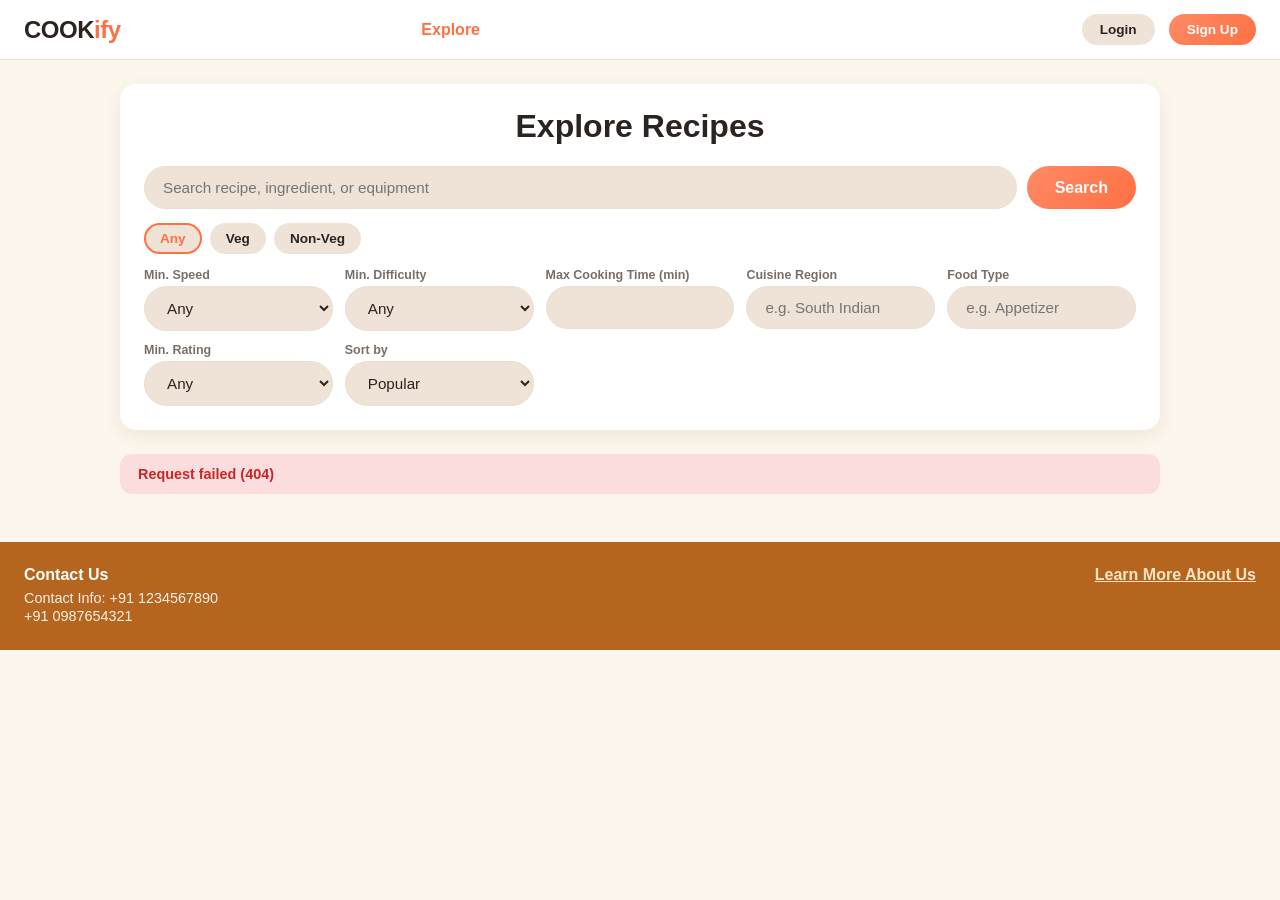
==== src/main/resources/static/browse.html @ 973dd547 "Add Phase 7: frontend and multilingual support Static HTML/CSS/JS frontend (no build step, no Node/n" ====
<!DOCTYPE html>
<html lang="en">
<head>
  <meta charset="UTF-8" />
  <meta name="viewport" content="width=device-width, initial-scale=1.0" />
  <title>Explore Recipes - COOKify</title>
  <link rel="stylesheet" href="css/styles.css" />
</head>
<body>
  <nav class="navbar">
    <a href="index.html" class="logo"><span class="cook">COOK</span><span class="ify">ify</span></a>
    <ul class="nav-links">
      <li><a href="browse.html">Explore</a></li>
    </ul>
    <div id="google_translate_element"></div>
    <div class="nav-right" id="nav-right"></div>
  </nav>

  <div class="container">
    <div class="explore-panel">
      <h1>Explore Recipes</h1>

      <form id="search-form">
        <div class="search-row">
          <input class="input-pill" type="text" id="query" placeholder="Search recipe, ingredient, or equipment" />
          <button type="submit" class="btn btn-primary">Search</button>
        </div>

        <div class="filters-toggle">
          <span class="chip" data-diet="">Any</span>
          <span class="chip" data-diet="VEG">Veg</span>
          <span class="chip" data-diet="NON_VEG">Non-Veg</span>
          <span class="chip hidden" id="recommended-chip" data-recommended="1">Recommended for you</span>
        </div>

        <div class="filters-grid">
          <div>
            <label>Min. Speed</label>
            <select class="input-pill" id="min-speed">
              <option value="">Any</option>
              <option value="1">1+</option>
              <option value="2">2+</option>
              <option value="3">3+</option>
              <option value="4">4+</option>
              <option value="5">5</option>
            </select>
          </div>
          <div>
            <label>Min. Difficulty</label>
            <select class="input-pill" id="min-difficulty">
              <option value="">Any</option>
              <option value="1">1+</option>
              <option value="2">2+</option>
              <option value="3">3+</option>
              <option value="4">4+</option>
              <option value="5">5</option>
            </select>
          </div>
          <div>
            <label>Max Cooking Time (min)</label>
            <input class="input-pill" type="number" id="max-cooking-time" min="0" />
          </div>
          <div>
            <label>Cuisine Region</label>
            <input class="input-pill" type="text" id="cuisine-region" placeholder="e.g. South Indian" />
          </div>
          <div>
            <label>Food Type</label>
            <input class="input-pill" type="text" id="food-type" placeholder="e.g. Appetizer" />
          </div>
          <div>
            <label>Min. Rating</label>
            <select class="input-pill" id="min-rating">
              <option value="">Any</option>
              <option value="1">1+</option>
              <option value="2">2+</option>
              <option value="3">3+</option>
              <option value="4">4+</option>
              <option value="5">5</option>
            </select>
          </div>
          <div>
            <label>Sort by</label>
            <select class="input-pill" id="sort">
              <option value="popular">Popular</option>
              <option value="newest">Newest</option>
              <option value="topRated">Top Rated</option>
            </select>
          </div>
        </div>
      </form>
    </div>

    <div id="results"></div>
  </div>

  <footer class="site-footer">
    <div>
      <h4>Contact Us</h4>
      <p>Contact Info: +91 1234567890</p>
      <p>+91 0987654321</p>
    </div>
    <div class="footer-links text-center"><a href="#">Learn More About Us</a></div>
  </footer>

  <script src="js/api.js"></script>
  <script src="js/nav.js"></script>
  <script src="js/browse.js"></script>
  <script type="text/javascript">
    function googleTranslateElementInit() {
      new google.translate.TranslateElement({ pageLanguage: "en", includedLanguages: "hi,zh-CN,ru,es,fr", layout: google.translate.TranslateElement.InlineLayout.SIMPLE }, "google_translate_element");
    }
  </script>
  <script type="text/javascript" src="//translate.google.com/translate_a/element.js?cb=googleTranslateElementInit"></script>
</body>
</html>
---- src/main/resources/static/css/styles.css ----
/* COOKify design system -- palette matches the delivered screenshot
   (cream ground, coral/orange gradient actions, terracotta footer,
   pale pink/green diet tints) layered onto the PDF prototypes' field
   layout. */

:root {
  --bg: #fdf6ec;
  --surface: #ffffff;
  --text: #2b2320;
  --text-muted: #7a6f68;
  --primary-start: #ff8a65;
  --primary-end: #ff7043;
  --primary-gradient: linear-gradient(135deg, var(--primary-start), var(--primary-end));
  --footer-bg: #b5651d;
  --veg-bg: #dff2dc;
  --veg-text: #2e7d32;
  --nonveg-bg: #fcdddd;
  --nonveg-text: #c62828;
  --input-bg: #eee3d6;
  --border: #ecdfd0;
  --radius: 16px;
  --radius-pill: 999px;
  --shadow: 0 6px 18px rgba(60, 40, 20, 0.08);
  --star: #f5a623;
}

* {
  box-sizing: border-box;
}

body {
  margin: 0;
  background: var(--bg);
  color: var(--text);
  font-family: -apple-system, BlinkMacSystemFont, "Segoe UI", Roboto, Helvetica, Arial, sans-serif;
}

a {
  color: inherit;
}

.container {
  max-width: 1080px;
  margin: 0 auto;
  padding: 0 20px;
}

/* ---------- Navbar ---------- */

.navbar {
  display: flex;
  align-items: center;
  justify-content: space-between;
  padding: 14px 24px;
  background: var(--surface);
  border-bottom: 1px solid var(--border);
  flex-wrap: wrap;
  gap: 12px;
}

.logo {
  font-size: 1.5rem;
  font-weight: 800;
  text-decoration: none;
  letter-spacing: -0.5px;
}

.logo .cook {
  color: var(--text);
}

.logo .ify {
  color: var(--primary-end);
}

.nav-links {
  display: flex;
  gap: 20px;
  list-style: none;
  margin: 0;
  padding: 0;
}

.nav-links a {
  text-decoration: none;
  color: var(--primary-end);
  font-weight: 600;
}

.nav-right {
  display: flex;
  align-items: center;
  gap: 14px;
}

.nav-user {
  font-weight: 600;
}

.nav-user a {
  text-decoration: none;
}

.logout-link {
  color: #c0392b;
  font-weight: 600;
  cursor: pointer;
  text-decoration: none;
  background: none;
  border: none;
  font-size: inherit;
  font-family: inherit;
}

/* ---------- Footer ---------- */

.site-footer {
  background: var(--footer-bg);
  color: #fff;
  padding: 24px;
  margin-top: 48px;
  display: flex;
  justify-content: space-between;
  flex-wrap: wrap;
  gap: 12px;
}

.site-footer h4 {
  margin: 0 0 6px;
}

.site-footer p {
  margin: 2px 0;
  font-size: 0.9rem;
  opacity: 0.9;
}

.site-footer .footer-links a {
  color: #ffe4c4;
  text-decoration: underline;
  font-weight: 600;
}

/* ---------- Buttons ---------- */

.btn {
  display: inline-flex;
  align-items: center;
  justify-content: center;
  gap: 8px;
  border: none;
  border-radius: var(--radius-pill);
  padding: 12px 28px;
  font-weight: 700;
  font-size: 1rem;
  cursor: pointer;
  text-decoration: none;
  transition: transform 0.08s ease, opacity 0.15s ease;
}

.btn:active {
  transform: scale(0.97);
}

.btn-primary {
  background: var(--primary-gradient);
  color: #fff;
}

.btn-primary:hover {
  opacity: 0.92;
}

.btn-secondary {
  background: var(--input-bg);
  color: var(--text);
}

.btn-block {
  width: 100%;
}

.btn-sm {
  padding: 8px 18px;
  font-size: 0.85rem;
}

.btn-danger {
  background: #e74c3c;
  color: #fff;
}

.btn:disabled {
  opacity: 0.6;
  cursor: not-allowed;
}

/* ---------- Forms ---------- */

.form-page {
  display: flex;
  justify-content: center;
  padding: 48px 20px;
}

.form-card {
  background: var(--surface);
  border-radius: var(--radius);
  box-shadow: var(--shadow);
  padding: 40px;
  width: 100%;
  max-width: 440px;
}

.form-card h1 {
  text-align: center;
  margin-top: 0;
}

.form-card .subtitle {
  text-align: center;
  color: var(--text-muted);
  margin-top: -8px;
  margin-bottom: 24px;
}

.form-group {
  margin-bottom: 16px;
}

.form-group label {
  display: block;
  font-weight: 600;
  font-size: 0.85rem;
  margin-bottom: 6px;
  color: var(--text-muted);
}

.input-pill,
textarea.input-pill,
select.input-pill {
  width: 100%;
  padding: 12px 18px;
  border-radius: var(--radius-pill);
  border: 1px solid var(--border);
  background: var(--input-bg);
  font-size: 0.95rem;
  color: var(--text);
  font-family: inherit;
}

textarea.input-pill {
  border-radius: 18px;
  resize: vertical;
  min-height: 90px;
}

.input-pill:focus,
textarea.input-pill:focus,
select.input-pill:focus {
  outline: 2px solid var(--primary-end);
}

.form-footer-link {
  text-align: center;
  margin-top: 16px;
  font-size: 0.9rem;
  color: var(--text-muted);
}

.form-footer-link a {
  color: var(--primary-end);
  font-weight: 700;
  text-decoration: none;
}

.checkbox-row {
  display: flex;
  align-items: center;
  gap: 8px;
  font-size: 0.9rem;
  color: var(--text-muted);
  margin-bottom: 16px;
}

/* ---------- Alerts / toasts ---------- */

.alert {
  padding: 12px 18px;
  border-radius: 12px;
  margin-bottom: 16px;
  font-size: 0.9rem;
  font-weight: 600;
}

.alert-error {
  background: var(--nonveg-bg);
  color: var(--nonveg-text);
}

.alert-success {
  background: var(--veg-bg);
  color: var(--veg-text);
}

.hint-box {
  background: #fff8ea;
  border: 1px dashed #e9c98f;
  border-radius: 12px;
  padding: 10px 14px;
  font-size: 0.8rem;
  color: #8a6d3b;
  margin-bottom: 16px;
}

/* ---------- Explore / Browse ---------- */

.explore-panel {
  background: var(--surface);
  border-radius: var(--radius);
  box-shadow: var(--shadow);
  padding: 24px;
  margin: 24px 0;
}

.explore-panel h1 {
  text-align: center;
  margin-top: 0;
}

.search-row {
  display: flex;
  gap: 10px;
}

.filters-toggle {
  display: flex;
  gap: 8px;
  flex-wrap: wrap;
  margin-top: 14px;
}

.filters-grid {
  display: grid;
  grid-template-columns: repeat(auto-fit, minmax(160px, 1fr));
  gap: 12px;
  margin-top: 14px;
}

.filters-grid label {
  font-size: 0.78rem;
  font-weight: 700;
  color: var(--text-muted);
  display: block;
  margin-bottom: 4px;
}

.chip {
  display: inline-flex;
  align-items: center;
  gap: 6px;
  padding: 6px 14px;
  border-radius: var(--radius-pill);
  background: var(--input-bg);
  font-size: 0.85rem;
  font-weight: 700;
  cursor: pointer;
  border: 2px solid transparent;
}

.chip.active {
  border-color: var(--primary-end);
  color: var(--primary-end);
}

/* ---------- Recipe cards / grid ---------- */

.recipe-grid {
  display: grid;
  grid-template-columns: repeat(auto-fill, minmax(240px, 1fr));
  gap: 20px;
  margin: 24px 0;
}

.recipe-card {
  border-radius: var(--radius);
  padding: 16px;
  box-shadow: var(--shadow);
  display: flex;
  flex-direction: column;
  gap: 8px;
}

.recipe-card.veg {
  background: var(--veg-bg);
}

.recipe-card.non-veg {
  background: var(--nonveg-bg);
}

.recipe-card-top {
  display: flex;
  justify-content: space-between;
  align-items: flex-start;
}

.recipe-thumb {
  width: 52px;
  height: 52px;
  border-radius: 10px;
  object-fit: cover;
  background: #fff;
  border: 1px solid rgba(0, 0, 0, 0.05);
}

.diet-badge {
  display: inline-flex;
  align-items: center;
  gap: 6px;
  padding: 4px 12px;
  border-radius: var(--radius-pill);
  background: var(--footer-bg);
  color: #fff;
  font-size: 0.72rem;
  font-weight: 700;
}

.diet-dot {
  width: 8px;
  height: 8px;
  border-radius: 50%;
  background: var(--nonveg-text);
}

.recipe-card.veg .diet-dot {
  background: var(--veg-text);
}

.recipe-card h3 {
  margin: 0;
  font-size: 1.05rem;
}

.recipe-card .by-line {
  font-size: 0.8rem;
  color: var(--text-muted);
  margin: -4px 0 0;
}

.recipe-card .ingredients-snippet {
  font-size: 0.82rem;
  color: var(--text-muted);
  display: -webkit-box;
  -webkit-line-clamp: 2;
  -webkit-box-orient: vertical;
  overflow: hidden;
}

.rating-line {
  font-size: 0.82rem;
  font-weight: 700;
  color: var(--text-muted);
}

.empty-state {
  text-align: center;
  color: var(--text-muted);
  padding: 48px 0;
}

/* ---------- Star rating ---------- */

.stars {
  display: inline-flex;
  gap: 2px;
  font-size: 1.2rem;
  color: var(--star);
  letter-spacing: 1px;
}

.stars.interactive span {
  cursor: pointer;
}

/* ---------- Recipe detail ---------- */

.recipe-detail {
  background: var(--surface);
  border-radius: var(--radius);
  box-shadow: var(--shadow);
  padding: 28px;
  margin: 24px 0;
}

.recipe-detail-header {
  display: flex;
  justify-content: space-between;
  align-items: flex-start;
  flex-wrap: wrap;
  gap: 12px;
}

.recipe-media img,
.recipe-media video {
  width: 100%;
  border-radius: var(--radius);
  margin: 16px 0;
  max-height: 420px;
  object-fit: cover;
}

.recipe-meta-row {
  display: flex;
  flex-wrap: wrap;
  gap: 10px;
  margin: 12px 0;
}

.meta-pill {
  background: var(--input-bg);
  padding: 6px 14px;
  border-radius: var(--radius-pill);
  font-size: 0.8rem;
  font-weight: 700;
  color: var(--text-muted);
}

.steps-list {
  padding-left: 22px;
}

.steps-list li {
  margin-bottom: 6px;
}

.comment-item {
  border-top: 1px solid var(--border);
  padding: 12px 0;
}

.comment-item .comment-author {
  font-weight: 700;
  margin-right: 8px;
}

.comment-item .comment-time {
  font-size: 0.75rem;
  color: var(--text-muted);
}

/* ---------- Profile ---------- */

.profile-header {
  display: flex;
  gap: 24px;
  align-items: center;
  background: var(--surface);
  border-radius: var(--radius);
  box-shadow: var(--shadow);
  padding: 28px;
  margin: 24px 0;
  flex-wrap: wrap;
}

.avatar {
  width: 96px;
  height: 96px;
  border-radius: 50%;
  background: var(--input-bg);
  object-fit: cover;
  display: flex;
  align-items: center;
  justify-content: center;
  font-size: 2rem;
  font-weight: 800;
  color: var(--primary-end);
}

.profile-stats {
  display: flex;
  gap: 24px;
  margin-top: 8px;
}

.profile-stats div {
  text-align: center;
}

.profile-stats strong {
  display: block;
  font-size: 1.1rem;
}

.profile-stats span {
  font-size: 0.78rem;
  color: var(--text-muted);
}

.section-title {
  font-size: 1.1rem;
  font-weight: 800;
  margin: 32px 0 8px;
}

/* ---------- Language switcher ---------- */

#google_translate_element {
  font-size: 0.8rem;
}

/* ---------- Utility ---------- */

.text-center {
  text-align: center;
}

.mt-16 {
  margin-top: 16px;
}

.hidden {
  display: none !important;
}

@media (max-width: 640px) {
  .navbar {
    flex-direction: column;
    align-items: flex-start;
  }
  .search-row {
    flex-direction: column;
  }
}
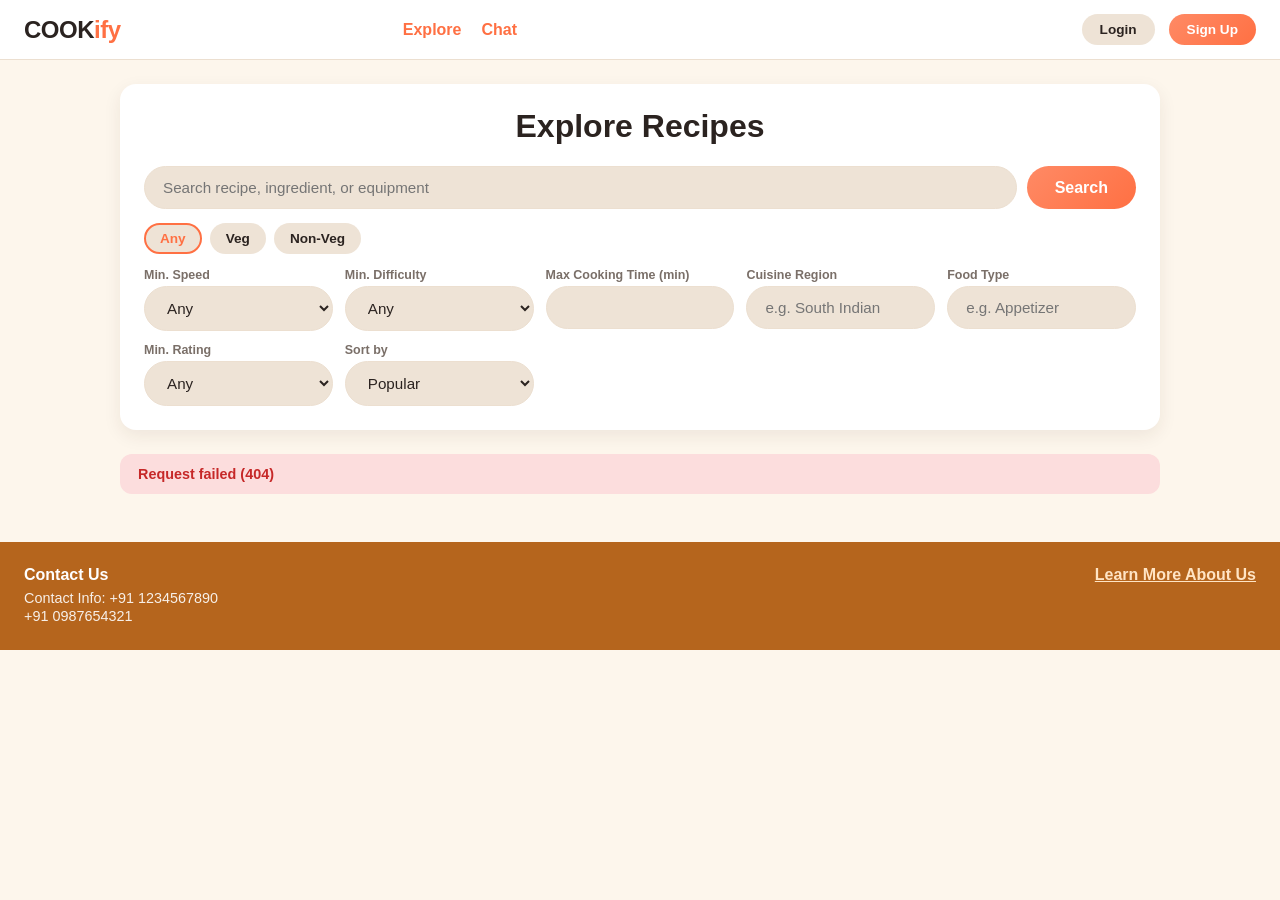
==== commit d5b14f91: "Add Phase 8: built-in chat (thin slice) 1-to-1 text messaging: ChatMessage entity, a conversation-li" ====
--- a/src/main/resources/static/browse.html
+++ b/src/main/resources/static/browse.html
@@ -11,6 +11,7 @@
     <a href="index.html" class="logo"><span class="cook">COOK</span><span class="ify">ify</span></a>
     <ul class="nav-links">
       <li><a href="browse.html">Explore</a></li>
+    <li><a href="chat.html">Chat</a></li>
     </ul>
     <div id="google_translate_element"></div>
     <div class="nav-right" id="nav-right"></div>
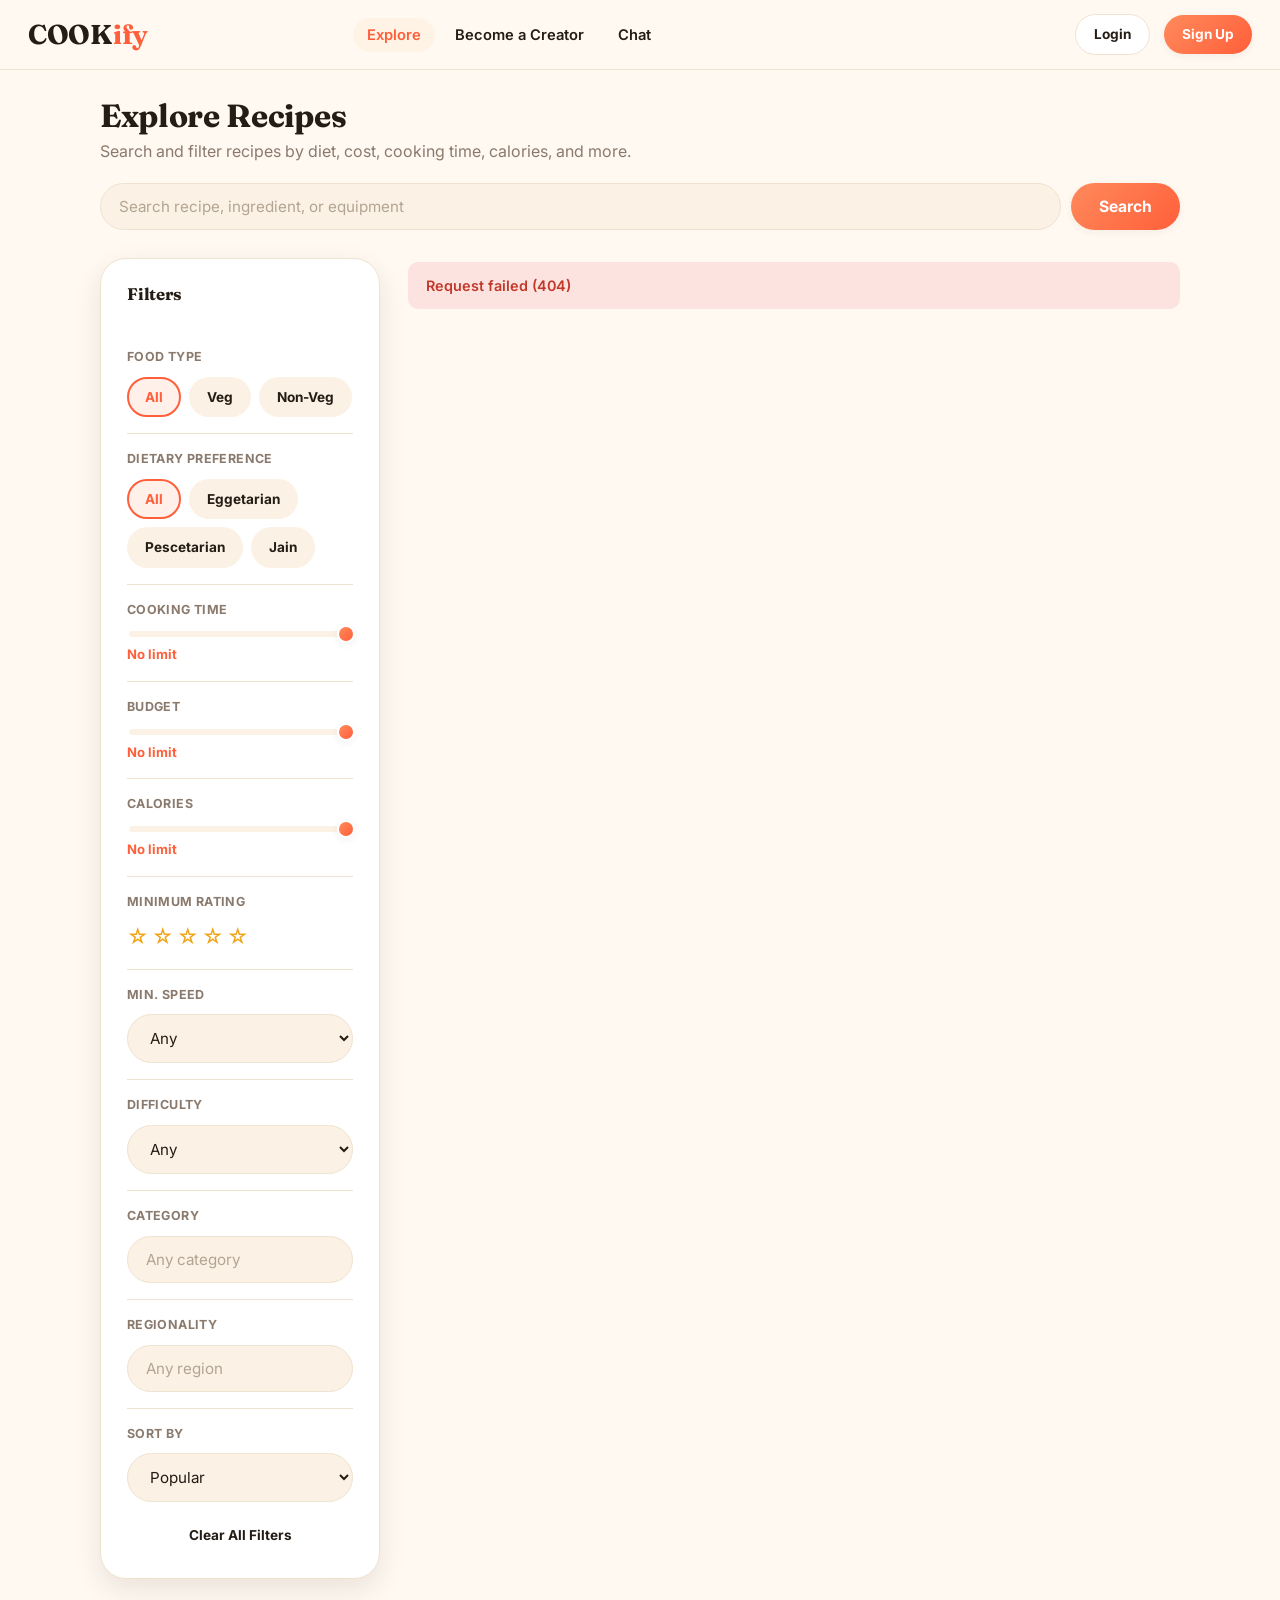
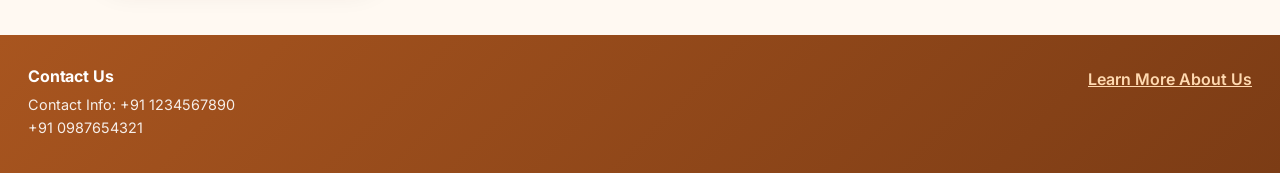
==== commit 127d6859: "Redesign frontend UI/UX -- same backend, same functionality Full visual overhaul of the static front" ====
--- a/src/main/resources/static/browse.html
+++ b/src/main/resources/static/browse.html
@@ -4,6 +4,9 @@
   <meta charset="UTF-8" />
   <meta name="viewport" content="width=device-width, initial-scale=1.0" />
   <title>Explore Recipes - COOKify</title>
+  <link rel="preconnect" href="https://fonts.googleapis.com" />
+  <link rel="preconnect" href="https://fonts.gstatic.com" crossorigin />
+  <link href="https://fonts.googleapis.com/css2?family=Fraunces:opsz,wght@9..144,600;9..144,700&family=Inter:wght@400;500;600;700;800&display=swap" rel="stylesheet" />
   <link rel="stylesheet" href="css/styles.css" />
 </head>
 <body>
@@ -11,32 +14,92 @@
     <a href="index.html" class="logo"><span class="cook">COOK</span><span class="ify">ify</span></a>
     <ul class="nav-links">
       <li><a href="browse.html">Explore</a></li>
-    <li><a href="chat.html">Chat</a></li>
+      <li><a href="recipe-form.html">Become a Creator</a></li>
+      <li><a href="chat.html">Chat</a></li>
     </ul>
     <div id="google_translate_element"></div>
     <div class="nav-right" id="nav-right"></div>
   </nav>
 
   <div class="container">
-    <div class="explore-panel">
-      <h1>Explore Recipes</h1>
+    <h1 style="margin: 28px 0 4px;">Explore Recipes</h1>
+    <p style="color: var(--text-muted); margin: 0 0 20px;">Search and filter recipes by diet, cost, cooking time, calories, and more.</p>
 
-      <form id="search-form">
-        <div class="search-row">
-          <input class="input-pill" type="text" id="query" placeholder="Search recipe, ingredient, or equipment" />
-          <button type="submit" class="btn btn-primary">Search</button>
-        </div>
+    <form id="search-form" class="search-row" style="margin-bottom: 16px;">
+      <input class="input-pill" type="text" id="query" placeholder="Search recipe, ingredient, or equipment" aria-label="Search recipes" />
+      <button type="submit" class="btn btn-primary">Search</button>
+    </form>
 
-        <div class="filters-toggle">
-          <span class="chip" data-diet="">Any</span>
-          <span class="chip" data-diet="VEG">Veg</span>
-          <span class="chip" data-diet="NON_VEG">Non-Veg</span>
-          <span class="chip hidden" id="recommended-chip" data-recommended="1">Recommended for you</span>
-        </div>
+    <button type="button" class="btn btn-secondary btn-sm filter-toggle-btn" id="filter-toggle-btn" aria-expanded="false" aria-controls="filter-sidebar">
+      &#9776; Filters
+    </button>
 
-        <div class="filters-grid">
-          <div>
-            <label>Min. Speed</label>
+    <div class="explore-layout">
+      <aside class="filter-sidebar" id="filter-sidebar">
+        <div class="explore-panel">
+          <h3>Filters</h3>
+          <div id="active-filters" class="active-filters"></div>
+
+          <div class="filter-section">
+            <span class="filter-label">Food Type</span>
+            <div class="chip-row" id="diet-chip-row">
+              <span class="chip active" data-diet="" tabindex="0" role="button">All</span>
+              <span class="chip" data-diet="VEG" tabindex="0" role="button">Veg</span>
+              <span class="chip" data-diet="NON_VEG" tabindex="0" role="button">Non-Veg</span>
+            </div>
+          </div>
+
+          <div class="filter-section">
+            <span class="filter-label">Dietary Preference</span>
+            <div class="chip-row" id="dietary-tag-chip-row">
+              <span class="chip active" data-tag="" tabindex="0" role="button">All</span>
+              <span class="chip" data-tag="EGGETARIAN" tabindex="0" role="button">Eggetarian</span>
+              <span class="chip" data-tag="PESCETARIAN" tabindex="0" role="button">Pescetarian</span>
+              <span class="chip" data-tag="JAIN" tabindex="0" role="button">Jain</span>
+            </div>
+          </div>
+
+          <div class="filter-section hidden" id="recommended-section">
+            <span class="chip" id="recommended-chip" data-recommended="1" tabindex="0" role="button">&#10024; Recommended for you</span>
+          </div>
+
+          <div class="filter-section">
+            <span class="filter-label">Cooking Time</span>
+            <div class="slider-field">
+              <input type="range" id="max-cooking-time" min="0" max="600" step="15" value="600" aria-label="Maximum cooking time" />
+              <span class="slider-value" id="max-cooking-time-value">No limit</span>
+            </div>
+          </div>
+
+          <div class="filter-section">
+            <span class="filter-label">Budget</span>
+            <div class="slider-field">
+              <input type="range" id="max-cost" min="0" max="1000" step="10" value="1000" aria-label="Maximum budget" />
+              <span class="slider-value" id="max-cost-value">No limit</span>
+            </div>
+          </div>
+
+          <div class="filter-section">
+            <span class="filter-label">Calories</span>
+            <div class="slider-field">
+              <input type="range" id="max-calories" min="0" max="1000" step="25" value="1000" aria-label="Maximum calories" />
+              <span class="slider-value" id="max-calories-value">No limit</span>
+            </div>
+          </div>
+
+          <div class="filter-section">
+            <span class="filter-label">Minimum Rating</span>
+            <div class="star-select" id="min-rating-stars" role="group" aria-label="Minimum rating filter">
+              <span data-score="1" tabindex="0" role="button" aria-label="1 star">&#9734;</span>
+              <span data-score="2" tabindex="0" role="button" aria-label="2 stars">&#9734;</span>
+              <span data-score="3" tabindex="0" role="button" aria-label="3 stars">&#9734;</span>
+              <span data-score="4" tabindex="0" role="button" aria-label="4 stars">&#9734;</span>
+              <span data-score="5" tabindex="0" role="button" aria-label="5 stars">&#9734;</span>
+            </div>
+          </div>
+
+          <div class="filter-section">
+            <label for="min-speed" class="filter-label">Min. Speed</label>
             <select class="input-pill" id="min-speed">
               <option value="">Any</option>
               <option value="1">1+</option>
@@ -46,8 +109,9 @@
               <option value="5">5</option>
             </select>
           </div>
-          <div>
-            <label>Min. Difficulty</label>
+
+          <div class="filter-section">
+            <label for="min-difficulty" class="filter-label">Difficulty</label>
             <select class="input-pill" id="min-difficulty">
               <option value="">Any</option>
               <option value="1">1+</option>
@@ -57,42 +121,53 @@
               <option value="5">5</option>
             </select>
           </div>
-          <div>
-            <label>Max Cooking Time (min)</label>
-            <input class="input-pill" type="number" id="max-cooking-time" min="0" />
+
+          <div class="filter-section">
+            <label for="food-type" class="filter-label">Category</label>
+            <input class="input-pill" type="text" id="food-type" list="food-type-options" placeholder="Any category" />
+            <datalist id="food-type-options">
+              <option value="Breakfast"></option>
+              <option value="Appetizer"></option>
+              <option value="Main Course"></option>
+              <option value="Salad"></option>
+              <option value="Dessert"></option>
+              <option value="Bread"></option>
+            </datalist>
           </div>
-          <div>
-            <label>Cuisine Region</label>
-            <input class="input-pill" type="text" id="cuisine-region" placeholder="e.g. South Indian" />
+
+          <div class="filter-section">
+            <label for="cuisine-region" class="filter-label">Regionality</label>
+            <input class="input-pill" type="text" id="cuisine-region" list="cuisine-options" placeholder="Any region" />
+            <datalist id="cuisine-options">
+              <option value="South Indian"></option>
+              <option value="North Indian"></option>
+              <option value="pan-Asian"></option>
+              <option value="English"></option>
+              <option value="Mediterranean"></option>
+              <option value="Mexican"></option>
+            </datalist>
           </div>
-          <div>
-            <label>Food Type</label>
-            <input class="input-pill" type="text" id="food-type" placeholder="e.g. Appetizer" />
-          </div>
-          <div>
-            <label>Min. Rating</label>
-            <select class="input-pill" id="min-rating">
-              <option value="">Any</option>
-              <option value="1">1+</option>
-              <option value="2">2+</option>
-              <option value="3">3+</option>
-              <option value="4">4+</option>
-              <option value="5">5</option>
-            </select>
-          </div>
-          <div>
-            <label>Sort by</label>
+
+          <div class="filter-section">
+            <label for="sort" class="filter-label">Sort by</label>
             <select class="input-pill" id="sort">
               <option value="popular">Popular</option>
               <option value="newest">Newest</option>
-              <option value="topRated">Top Rated</option>
+              <option value="topRated">Highest Rated</option>
             </select>
           </div>
+
+          <button type="button" class="btn btn-ghost btn-block btn-sm" id="clear-filters-btn">Clear All Filters</button>
         </div>
-      </form>
+      </aside>
+
+      <section>
+        <div class="results-toolbar">
+          <span class="result-count" id="result-count"></span>
+        </div>
+        <div id="results"></div>
+      </section>
     </div>
-
-    <div id="results"></div>
   </div>
 
   <footer class="site-footer">
--- a/src/main/resources/static/css/styles.css
+++ b/src/main/resources/static/css/styles.css
@@ -1,46 +1,104 @@
-/* COOKify design system -- palette matches the delivered screenshot
-   (cream ground, coral/orange gradient actions, terracotta footer,
-   pale pink/green diet tints) layered onto the PDF prototypes' field
-   layout. */
+/* ============================================================
+   COOKify design system
+   Warm, food-forward palette on top of the SAME class names the
+   existing JS (browse.js, recipe.js, recipe-form.js, profile.js,
+   nav.js, chat.js) already depends on -- nothing here renames or
+   removes a selector those files read/write. New component classes
+   are additive only.
+   ============================================================ */
 
 :root {
-  --bg: #fdf6ec;
+  /* Core palette */
+  --bg: #fff9f2;
   --surface: #ffffff;
-  --text: #2b2320;
-  --text-muted: #7a6f68;
-  --primary-start: #ff8a65;
-  --primary-end: #ff7043;
+  --surface-alt: #fff3e6;
+  --text: #241c15;
+  --text-muted: #8a7a6d;
+  --border: #f0e2d0;
+
+  /* Brand */
+  --primary-start: #ff8a5c;
+  --primary-end: #ff5f3a;
   --primary-gradient: linear-gradient(135deg, var(--primary-start), var(--primary-end));
-  --footer-bg: #b5651d;
-  --veg-bg: #dff2dc;
+  --primary-solid: #ff5f3a;
+  --secondary: #2f5d43;
+  --accent: #ffb648;
+
+  /* Semantic */
+  --success: #2e7d32;
+  --success-bg: #e3f4e3;
+  --warning: #b8790a;
+  --warning-bg: #fff2da;
+  --error: #c0392b;
+  --error-bg: #fde3df;
+
+  /* Diet tints (kept from the original palette, refined) */
+  --veg-bg: #e3f3df;
   --veg-text: #2e7d32;
-  --nonveg-bg: #fcdddd;
-  --nonveg-text: #c62828;
-  --input-bg: #eee3d6;
-  --border: #ecdfd0;
-  --radius: 16px;
+  --nonveg-bg: #fbe1de;
+  --nonveg-text: #c0392b;
+
+  /* Inputs */
+  --input-bg: #fbf1e4;
+
+  /* Geometry */
+  --radius-sm: 10px;
+  --radius: 18px;
+  --radius-lg: 26px;
   --radius-pill: 999px;
-  --shadow: 0 6px 18px rgba(60, 40, 20, 0.08);
-  --star: #f5a623;
+  --shadow-sm: 0 2px 8px rgba(60, 34, 12, 0.06);
+  --shadow: 0 10px 28px rgba(60, 34, 12, 0.10);
+  --shadow-lg: 0 20px 48px rgba(60, 34, 12, 0.16);
+
+  --font-display: "Fraunces", Georgia, "Times New Roman", serif;
+  --font-body: "Inter", -apple-system, BlinkMacSystemFont, "Segoe UI", Roboto, Helvetica, Arial, sans-serif;
+
+  --star: #f0a416;
+  --ease: cubic-bezier(0.22, 1, 0.36, 1);
 }
 
 * {
   box-sizing: border-box;
+}
+
+html {
+  scroll-behavior: smooth;
 }
 
 body {
   margin: 0;
   background: var(--bg);
   color: var(--text);
-  font-family: -apple-system, BlinkMacSystemFont, "Segoe UI", Roboto, Helvetica, Arial, sans-serif;
+  font-family: var(--font-body);
+  line-height: 1.5;
+  -webkit-font-smoothing: antialiased;
+}
+
+h1, h2, h3, h4 {
+  font-family: var(--font-display);
+  font-weight: 700;
+  letter-spacing: -0.01em;
+  line-height: 1.15;
+  margin: 0 0 12px;
 }
 
 a {
   color: inherit;
 }
 
+a:focus-visible,
+button:focus-visible,
+input:focus-visible,
+select:focus-visible,
+textarea:focus-visible,
+.chip:focus-visible,
+.conversation-item:focus-visible {
+  outline: 3px solid #ffb648;
+  outline-offset: 2px;
+}
+
 .container {
-  max-width: 1080px;
+  max-width: 1120px;
   margin: 0 auto;
   padding: 0 20px;
 }
@@ -51,18 +109,26 @@
   display: flex;
   align-items: center;
   justify-content: space-between;
-  padding: 14px 24px;
-  background: var(--surface);
+  padding: 14px 28px;
+  background: rgba(255, 249, 242, 0.92);
+  backdrop-filter: saturate(180%) blur(10px);
   border-bottom: 1px solid var(--border);
   flex-wrap: wrap;
-  gap: 12px;
+  gap: 14px;
+  position: sticky;
+  top: 0;
+  z-index: 50;
 }
 
 .logo {
-  font-size: 1.5rem;
-  font-weight: 800;
+  font-family: var(--font-display);
+  font-size: 1.7rem;
+  font-weight: 700;
   text-decoration: none;
   letter-spacing: -0.5px;
+  display: inline-flex;
+  align-items: baseline;
+  gap: 2px;
 }
 
 .logo .cook {
@@ -70,21 +136,36 @@
 }
 
 .logo .ify {
-  color: var(--primary-end);
+  color: var(--primary-solid);
 }
 
 .nav-links {
   display: flex;
-  gap: 20px;
+  gap: 6px;
   list-style: none;
   margin: 0;
   padding: 0;
+  align-items: center;
 }
 
 .nav-links a {
   text-decoration: none;
-  color: var(--primary-end);
+  color: var(--text);
   font-weight: 600;
+  font-size: 0.92rem;
+  padding: 8px 14px;
+  border-radius: var(--radius-pill);
+  transition: background 0.15s var(--ease), color 0.15s var(--ease);
+}
+
+.nav-links a:hover {
+  background: var(--surface-alt);
+  color: var(--primary-solid);
+}
+
+.nav-links a.active {
+  background: var(--surface-alt);
+  color: var(--primary-solid);
 }
 
 .nav-right {
@@ -95,38 +176,66 @@
 
 .nav-user {
   font-weight: 600;
+  display: inline-flex;
+  align-items: center;
+  gap: 8px;
 }
 
 .nav-user a {
   text-decoration: none;
+  display: inline-flex;
+  align-items: center;
+  gap: 8px;
+}
+
+.nav-avatar {
+  width: 30px;
+  height: 30px;
+  border-radius: 50%;
+  background: var(--primary-gradient);
+  color: #fff;
+  display: inline-flex;
+  align-items: center;
+  justify-content: center;
+  font-size: 0.8rem;
+  font-weight: 700;
+  object-fit: cover;
 }
 
 .logout-link {
-  color: #c0392b;
+  color: var(--error);
   font-weight: 600;
   cursor: pointer;
   text-decoration: none;
   background: none;
   border: none;
-  font-size: inherit;
+  font-size: 0.88rem;
   font-family: inherit;
+  padding: 8px 10px;
+  border-radius: var(--radius-pill);
+  transition: background 0.15s var(--ease);
+}
+
+.logout-link:hover {
+  background: var(--error-bg);
 }
 
 /* ---------- Footer ---------- */
 
 .site-footer {
-  background: var(--footer-bg);
+  background: linear-gradient(135deg, #a8551f, #7c3c15);
   color: #fff;
-  padding: 24px;
-  margin-top: 48px;
+  padding: 32px 28px;
+  margin-top: 56px;
   display: flex;
   justify-content: space-between;
   flex-wrap: wrap;
-  gap: 12px;
+  gap: 16px;
 }
 
 .site-footer h4 {
-  margin: 0 0 6px;
+  margin: 0 0 8px;
+  font-family: var(--font-body);
 }
 
 .site-footer p {
@@ -136,7 +245,7 @@
 }
 
 .site-footer .footer-links a {
-  color: #ffe4c4;
+  color: #ffd9b0;
   text-decoration: underline;
   font-weight: 600;
 }
@@ -150,16 +259,23 @@
   gap: 8px;
   border: none;
   border-radius: var(--radius-pill);
-  padding: 12px 28px;
-  font-weight: 700;
-  font-size: 1rem;
+  padding: 13px 28px;
+  font-weight: 700;
+  font-size: 0.98rem;
+  font-family: var(--font-body);
   cursor: pointer;
   text-decoration: none;
-  transition: transform 0.08s ease, opacity 0.15s ease;
+  transition: transform 0.15s var(--ease), box-shadow 0.15s var(--ease), opacity 0.15s var(--ease), background 0.15s var(--ease);
+  box-shadow: var(--shadow-sm);
+}
+
+.btn:hover {
+  transform: translateY(-2px);
+  box-shadow: var(--shadow);
 }
 
 .btn:active {
-  transform: scale(0.97);
+  transform: translateY(0) scale(0.98);
 }
 
 .btn-primary {
@@ -167,13 +283,16 @@
   color: #fff;
 }
 
-.btn-primary:hover {
-  opacity: 0.92;
-}
-
 .btn-secondary {
-  background: var(--input-bg);
+  background: var(--surface);
   color: var(--text);
+  border: 1.5px solid var(--border);
+  box-shadow: none;
+}
+
+.btn-secondary:hover {
+  border-color: var(--primary-solid);
+  color: var(--primary-solid);
 }
 
 .btn-block {
@@ -181,18 +300,35 @@
 }
 
 .btn-sm {
-  padding: 8px 18px;
+  padding: 9px 18px;
   font-size: 0.85rem;
 }
 
+.btn-lg {
+  padding: 16px 34px;
+  font-size: 1.05rem;
+}
+
 .btn-danger {
-  background: #e74c3c;
+  background: var(--error);
   color: #fff;
 }
 
+.btn-ghost {
+  background: transparent;
+  color: var(--text);
+  box-shadow: none;
+}
+
+.btn-ghost:hover {
+  background: var(--surface-alt);
+}
+
 .btn:disabled {
-  opacity: 0.6;
+  opacity: 0.55;
   cursor: not-allowed;
+  transform: none;
+  box-shadow: none;
 }
 
 /* ---------- Forms ---------- */
@@ -200,21 +336,21 @@
 .form-page {
   display: flex;
   justify-content: center;
-  padding: 48px 20px;
+  padding: 56px 20px;
 }
 
 .form-card {
   background: var(--surface);
-  border-radius: var(--radius);
-  box-shadow: var(--shadow);
-  padding: 40px;
+  border-radius: var(--radius-lg);
+  box-shadow: var(--shadow-lg);
+  padding: 44px;
   width: 100%;
-  max-width: 440px;
+  max-width: 460px;
+  border: 1px solid var(--border);
 }
 
 .form-card h1 {
   text-align: center;
-  margin-top: 0;
 }
 
 .form-card .subtitle {
@@ -225,28 +361,31 @@
 }
 
 .form-group {
-  margin-bottom: 16px;
+  margin-bottom: 18px;
 }
 
 .form-group label {
   display: block;
-  font-weight: 600;
-  font-size: 0.85rem;
+  font-weight: 700;
+  font-size: 0.82rem;
   margin-bottom: 6px;
   color: var(--text-muted);
+  text-transform: uppercase;
+  letter-spacing: 0.03em;
 }
 
 .input-pill,
 textarea.input-pill,
 select.input-pill {
   width: 100%;
-  padding: 12px 18px;
+  padding: 13px 18px;
   border-radius: var(--radius-pill);
-  border: 1px solid var(--border);
+  border: 1.5px solid var(--border);
   background: var(--input-bg);
   font-size: 0.95rem;
+  font-family: var(--font-body);
   color: var(--text);
-  font-family: inherit;
+  transition: border-color 0.15s var(--ease), box-shadow 0.15s var(--ease);
 }
 
 textarea.input-pill {
@@ -258,18 +397,25 @@
 .input-pill:focus,
 textarea.input-pill:focus,
 select.input-pill:focus {
-  outline: 2px solid var(--primary-end);
+  outline: none;
+  border-color: var(--primary-solid);
+  box-shadow: 0 0 0 4px rgba(255, 95, 58, 0.12);
+}
+
+.input-pill::placeholder,
+textarea.input-pill::placeholder {
+  color: #b3a493;
 }
 
 .form-footer-link {
   text-align: center;
-  margin-top: 16px;
+  margin-top: 18px;
   font-size: 0.9rem;
   color: var(--text-muted);
 }
 
 .form-footer-link a {
-  color: var(--primary-end);
+  color: var(--primary-solid);
   font-weight: 700;
   text-decoration: none;
 }
@@ -283,49 +429,244 @@
   margin-bottom: 16px;
 }
 
+.checkbox-row input[type="checkbox"] {
+  width: 18px;
+  height: 18px;
+  accent-color: var(--primary-solid);
+}
+
+.field-hint {
+  font-size: 0.76rem;
+  color: var(--text-muted);
+  margin-top: 6px;
+}
+
+.char-count {
+  font-size: 0.72rem;
+  color: var(--text-muted);
+  text-align: right;
+  margin-top: 4px;
+}
+
+/* Password strength / live validation checklist (signup) */
+.pw-checklist {
+  list-style: none;
+  padding: 0;
+  margin: 8px 0 0;
+  display: flex;
+  flex-direction: column;
+  gap: 4px;
+  font-size: 0.78rem;
+}
+
+.pw-checklist li {
+  color: var(--text-muted);
+  transition: color 0.15s var(--ease);
+}
+
+.pw-checklist li::before {
+  content: "○ ";
+}
+
+.pw-checklist li.ok {
+  color: var(--success);
+}
+
+.pw-checklist li.ok::before {
+  content: "● ";
+}
+
 /* ---------- Alerts / toasts ---------- */
 
 .alert {
-  padding: 12px 18px;
-  border-radius: 12px;
+  padding: 13px 18px;
+  border-radius: var(--radius-sm);
   margin-bottom: 16px;
   font-size: 0.9rem;
   font-weight: 600;
+  display: flex;
+  align-items: center;
+  gap: 8px;
+  animation: alertIn 0.2s var(--ease);
+}
+
+@keyframes alertIn {
+  from { opacity: 0; transform: translateY(-4px); }
+  to { opacity: 1; transform: translateY(0); }
 }
 
 .alert-error {
-  background: var(--nonveg-bg);
-  color: var(--nonveg-text);
+  background: var(--error-bg);
+  color: var(--error);
 }
 
 .alert-success {
-  background: var(--veg-bg);
-  color: var(--veg-text);
+  background: var(--success-bg);
+  color: var(--success);
 }
 
 .hint-box {
-  background: #fff8ea;
+  background: var(--warning-bg);
   border: 1px dashed #e9c98f;
-  border-radius: 12px;
+  border-radius: var(--radius-sm);
   padding: 10px 14px;
   font-size: 0.8rem;
-  color: #8a6d3b;
+  color: var(--warning);
   margin-bottom: 16px;
 }
 
+/* ---------- Hero (index.html) ---------- */
+
+.hero {
+  position: relative;
+  overflow: hidden;
+  background: radial-gradient(circle at 15% 20%, #fff0dc 0%, var(--bg) 55%);
+  padding: 72px 20px 56px;
+  text-align: center;
+}
+
+.hero-badge {
+  display: inline-block;
+  background: var(--surface);
+  border: 1px solid var(--border);
+  color: var(--primary-solid);
+  font-weight: 700;
+  font-size: 0.78rem;
+  padding: 6px 16px;
+  border-radius: var(--radius-pill);
+  margin-bottom: 18px;
+  box-shadow: var(--shadow-sm);
+}
+
+.hero h1 {
+  font-size: clamp(2.1rem, 5vw, 3.4rem);
+  max-width: 760px;
+  margin: 0 auto 16px;
+}
+
+.hero h1 .accent {
+  color: var(--primary-solid);
+  font-style: italic;
+}
+
+.hero p.lead {
+  max-width: 560px;
+  margin: 0 auto 32px;
+  color: var(--text-muted);
+  font-size: 1.05rem;
+}
+
+.hero-search {
+  max-width: 620px;
+  margin: 0 auto 24px;
+  display: flex;
+  gap: 10px;
+  background: var(--surface);
+  padding: 8px;
+  border-radius: var(--radius-pill);
+  box-shadow: var(--shadow-lg);
+  border: 1px solid var(--border);
+}
+
+.hero-search input {
+  flex: 1;
+  border: none;
+  background: transparent;
+  padding: 12px 16px;
+  font-size: 1rem;
+  font-family: var(--font-body);
+}
+
+.hero-search input:focus {
+  outline: none;
+}
+
+.hero-ctas {
+  display: flex;
+  gap: 14px;
+  justify-content: center;
+  flex-wrap: wrap;
+}
+
+.hero-emoji-row {
+  margin-top: 40px;
+  font-size: 2.2rem;
+  letter-spacing: 0.3em;
+  opacity: 0.85;
+}
+
+.section-header {
+  display: flex;
+  align-items: baseline;
+  justify-content: space-between;
+  margin: 48px 0 18px;
+  gap: 12px;
+  flex-wrap: wrap;
+}
+
+.section-header h2 {
+  font-size: 1.5rem;
+  margin: 0;
+}
+
+.section-header a {
+  color: var(--primary-solid);
+  font-weight: 700;
+  text-decoration: none;
+  font-size: 0.88rem;
+}
+
 /* ---------- Explore / Browse ---------- */
+
+.explore-layout {
+  display: grid;
+  grid-template-columns: 280px 1fr;
+  gap: 28px;
+  align-items: flex-start;
+  margin: 28px 0;
+}
 
 .explore-panel {
   background: var(--surface);
-  border-radius: var(--radius);
+  border-radius: var(--radius-lg);
   box-shadow: var(--shadow);
-  padding: 24px;
-  margin: 24px 0;
+  padding: 26px;
+  border: 1px solid var(--border);
 }
 
 .explore-panel h1 {
   text-align: center;
-  margin-top: 0;
+  font-size: 1.6rem;
+}
+
+.filter-sidebar {
+  position: sticky;
+  top: 90px;
+}
+
+.filter-sidebar h3 {
+  font-size: 1.05rem;
+  margin-bottom: 4px;
+}
+
+.filter-section {
+  padding: 16px 0;
+  border-bottom: 1px solid var(--border);
+}
+
+.filter-section:last-of-type {
+  border-bottom: none;
+}
+
+.filter-section > label,
+.filter-section > .filter-label {
+  font-size: 0.78rem;
+  font-weight: 700;
+  color: var(--text-muted);
+  text-transform: uppercase;
+  letter-spacing: 0.03em;
+  display: block;
+  margin-bottom: 10px;
 }
 
 .search-row {
@@ -343,7 +684,7 @@
 .filters-grid {
   display: grid;
   grid-template-columns: repeat(auto-fit, minmax(160px, 1fr));
-  gap: 12px;
+  gap: 14px;
   margin-top: 14px;
 }
 
@@ -359,44 +700,210 @@
   display: inline-flex;
   align-items: center;
   gap: 6px;
-  padding: 6px 14px;
+  padding: 8px 16px;
   border-radius: var(--radius-pill);
   background: var(--input-bg);
   font-size: 0.85rem;
   font-weight: 700;
   cursor: pointer;
   border: 2px solid transparent;
+  transition: all 0.15s var(--ease);
+  color: var(--text);
+}
+
+.chip:hover {
+  transform: translateY(-1px);
 }
 
 .chip.active {
-  border-color: var(--primary-end);
-  color: var(--primary-end);
+  border-color: var(--primary-solid);
+  color: var(--primary-solid);
+  background: #fff0ea;
+}
+
+.chip-row {
+  display: flex;
+  flex-wrap: wrap;
+  gap: 8px;
+}
+
+/* Active filter chips (removable) */
+.active-filters {
+  display: flex;
+  flex-wrap: wrap;
+  gap: 8px;
+  margin: 14px 0;
+}
+
+.active-filter-chip {
+  display: inline-flex;
+  align-items: center;
+  gap: 6px;
+  background: #fff0ea;
+  color: var(--primary-solid);
+  border: 1px solid #ffd2c0;
+  padding: 5px 8px 5px 14px;
+  border-radius: var(--radius-pill);
+  font-size: 0.8rem;
+  font-weight: 700;
+}
+
+.active-filter-chip button {
+  background: none;
+  border: none;
+  color: inherit;
+  cursor: pointer;
+  font-size: 1rem;
+  line-height: 1;
+  padding: 2px 4px;
+  border-radius: 50%;
+}
+
+.active-filter-chip button:hover {
+  background: rgba(255, 95, 58, 0.15);
+}
+
+.results-toolbar {
+  display: flex;
+  align-items: center;
+  justify-content: space-between;
+  gap: 12px;
+  flex-wrap: wrap;
+  margin-bottom: 4px;
+}
+
+.result-count {
+  font-weight: 700;
+  color: var(--text-muted);
+  font-size: 0.92rem;
+}
+
+.filter-toggle-btn {
+  display: none;
+}
+
+/* Range sliders */
+.slider-field {
+  display: flex;
+  flex-direction: column;
+  gap: 6px;
+}
+
+.slider-field .slider-value {
+  font-size: 0.82rem;
+  font-weight: 700;
+  color: var(--primary-solid);
+}
+
+input[type="range"] {
+  -webkit-appearance: none;
+  appearance: none;
+  width: 100%;
+  height: 6px;
+  border-radius: var(--radius-pill);
+  background: var(--input-bg);
+  outline: none;
+  accent-color: var(--primary-solid);
+}
+
+input[type="range"]::-webkit-slider-thumb {
+  -webkit-appearance: none;
+  appearance: none;
+  width: 18px;
+  height: 18px;
+  border-radius: 50%;
+  background: var(--primary-gradient);
+  box-shadow: var(--shadow-sm);
+  cursor: pointer;
+  border: 2px solid #fff;
+}
+
+input[type="range"]::-moz-range-thumb {
+  width: 18px;
+  height: 18px;
+  border-radius: 50%;
+  background: var(--primary-end);
+  cursor: pointer;
+  border: 2px solid #fff;
+}
+
+/* Interactive star-rating filter/selector */
+.star-select {
+  display: inline-flex;
+  gap: 4px;
+  font-size: 1.3rem;
+  color: var(--star);
+  cursor: pointer;
+}
+
+.star-select span {
+  transition: transform 0.1s var(--ease);
+}
+
+.star-select span:hover {
+  transform: scale(1.15);
 }
 
 /* ---------- Recipe cards / grid ---------- */
 
 .recipe-grid {
   display: grid;
-  grid-template-columns: repeat(auto-fill, minmax(240px, 1fr));
-  gap: 20px;
+  grid-template-columns: repeat(auto-fill, minmax(250px, 1fr));
+  gap: 22px;
   margin: 24px 0;
 }
 
 .recipe-card {
-  border-radius: var(--radius);
-  padding: 16px;
-  box-shadow: var(--shadow);
+  border-radius: var(--radius-lg);
+  padding: 0;
+  box-shadow: var(--shadow-sm);
+  display: flex;
+  flex-direction: column;
+  overflow: hidden;
+  transition: transform 0.2s var(--ease), box-shadow 0.2s var(--ease);
+  border: 1px solid rgba(0, 0, 0, 0.03);
+  text-decoration: none;
+  color: var(--text);
+}
+
+.recipe-card:hover {
+  transform: translateY(-6px);
+  box-shadow: var(--shadow-lg);
+}
+
+.recipe-card.veg {
+  background: var(--veg-bg);
+}
+
+.recipe-card.non-veg {
+  background: var(--nonveg-bg);
+}
+
+.recipe-card-media {
+  position: relative;
+  width: 100%;
+  aspect-ratio: 4 / 3;
+  overflow: hidden;
+  background: var(--surface-alt);
+}
+
+.recipe-card-media img {
+  width: 100%;
+  height: 100%;
+  object-fit: cover;
+  transition: transform 0.35s var(--ease);
+}
+
+.recipe-card:hover .recipe-card-media img {
+  transform: scale(1.06);
+}
+
+.recipe-card-body {
+  padding: 16px 18px 18px;
   display: flex;
   flex-direction: column;
   gap: 8px;
-}
-
-.recipe-card.veg {
-  background: var(--veg-bg);
-}
-
-.recipe-card.non-veg {
-  background: var(--nonveg-bg);
+  flex: 1;
 }
 
 .recipe-card-top {
@@ -415,15 +922,19 @@
 }
 
 .diet-badge {
+  position: absolute;
+  top: 10px;
+  right: 10px;
   display: inline-flex;
   align-items: center;
   gap: 6px;
-  padding: 4px 12px;
+  padding: 5px 12px;
   border-radius: var(--radius-pill);
-  background: var(--footer-bg);
+  background: rgba(36, 28, 21, 0.78);
   color: #fff;
-  font-size: 0.72rem;
-  font-weight: 700;
+  font-size: 0.7rem;
+  font-weight: 700;
+  backdrop-filter: blur(4px);
 }
 
 .diet-dot {
@@ -439,7 +950,8 @@
 
 .recipe-card h3 {
   margin: 0;
-  font-size: 1.05rem;
+  font-size: 1.08rem;
+  font-family: var(--font-display);
 }
 
 .recipe-card .by-line {
@@ -457,6 +969,21 @@
   overflow: hidden;
 }
 
+.recipe-meta-chips {
+  display: flex;
+  gap: 6px;
+  flex-wrap: wrap;
+  font-size: 0.72rem;
+  color: var(--text-muted);
+}
+
+.recipe-meta-chips span {
+  background: rgba(255, 255, 255, 0.6);
+  border-radius: var(--radius-pill);
+  padding: 3px 9px;
+  font-weight: 600;
+}
+
 .rating-line {
   font-size: 0.82rem;
   font-weight: 700;
@@ -466,10 +993,57 @@
 .empty-state {
   text-align: center;
   color: var(--text-muted);
-  padding: 48px 0;
-}
-
-/* ---------- Star rating ---------- */
+  padding: 56px 20px;
+  font-size: 0.95rem;
+}
+
+.empty-state .empty-icon {
+  font-size: 2.4rem;
+  display: block;
+  margin-bottom: 10px;
+}
+
+/* Skeleton loading */
+.skeleton-grid {
+  display: grid;
+  grid-template-columns: repeat(auto-fill, minmax(250px, 1fr));
+  gap: 22px;
+  margin: 24px 0;
+}
+
+.skeleton-card {
+  border-radius: var(--radius-lg);
+  overflow: hidden;
+  background: var(--surface);
+  border: 1px solid var(--border);
+}
+
+.skeleton-block {
+  background: linear-gradient(90deg, #f1e6d8 25%, #f8efe4 37%, #f1e6d8 63%);
+  background-size: 400% 100%;
+  animation: shimmer 1.4s ease infinite;
+}
+
+@keyframes shimmer {
+  0% { background-position: 100% 50%; }
+  100% { background-position: 0 50%; }
+}
+
+.skeleton-card .skeleton-block:first-child {
+  aspect-ratio: 4 / 3;
+}
+
+.skeleton-line {
+  height: 12px;
+  margin: 14px 16px;
+  border-radius: 6px;
+}
+
+.skeleton-line.short {
+  width: 55%;
+}
+
+/* ---------- Star rating (display) ---------- */
 
 .stars {
   display: inline-flex;
@@ -481,16 +1055,22 @@
 
 .stars.interactive span {
   cursor: pointer;
+  transition: transform 0.1s var(--ease);
+}
+
+.stars.interactive span:hover {
+  transform: scale(1.2);
 }
 
 /* ---------- Recipe detail ---------- */
 
 .recipe-detail {
   background: var(--surface);
-  border-radius: var(--radius);
+  border-radius: var(--radius-lg);
   box-shadow: var(--shadow);
-  padding: 28px;
+  padding: 32px;
   margin: 24px 0;
+  border: 1px solid var(--border);
 }
 
 .recipe-detail-header {
@@ -501,12 +1081,23 @@
   gap: 12px;
 }
 
+.recipe-detail h1 {
+  font-size: 2.1rem;
+}
+
+.recipe-media {
+  position: relative;
+  border-radius: var(--radius-lg);
+  overflow: hidden;
+  margin: 18px 0;
+}
+
 .recipe-media img,
 .recipe-media video {
   width: 100%;
-  border-radius: var(--radius);
-  margin: 16px 0;
-  max-height: 420px;
+  display: block;
+  border-radius: var(--radius-lg);
+  max-height: 440px;
   object-fit: cover;
 }
 
@@ -514,29 +1105,72 @@
   display: flex;
   flex-wrap: wrap;
   gap: 10px;
-  margin: 12px 0;
+  margin: 16px 0;
 }
 
 .meta-pill {
-  background: var(--input-bg);
-  padding: 6px 14px;
+  background: var(--surface-alt);
+  padding: 8px 16px;
   border-radius: var(--radius-pill);
-  font-size: 0.8rem;
-  font-weight: 700;
-  color: var(--text-muted);
+  font-size: 0.82rem;
+  font-weight: 700;
+  color: var(--text);
+  display: inline-flex;
+  align-items: center;
+  gap: 6px;
+}
+
+.info-card-grid {
+  display: grid;
+  grid-template-columns: repeat(auto-fit, minmax(110px, 1fr));
+  gap: 12px;
+  margin: 18px 0;
+}
+
+.info-card {
+  background: var(--surface-alt);
+  border-radius: var(--radius);
+  padding: 14px;
+  text-align: center;
+}
+
+.info-card .info-icon {
+  font-size: 1.4rem;
+  display: block;
+  margin-bottom: 4px;
+}
+
+.info-card .info-value {
+  font-weight: 800;
+  font-size: 1.05rem;
+}
+
+.info-card .info-label {
+  font-size: 0.7rem;
+  color: var(--text-muted);
+  text-transform: uppercase;
+  letter-spacing: 0.03em;
 }
 
 .steps-list {
-  padding-left: 22px;
+  padding-left: 24px;
 }
 
 .steps-list li {
-  margin-bottom: 6px;
+  margin-bottom: 12px;
+  padding-left: 4px;
+}
+
+.action-row {
+  display: flex;
+  gap: 10px;
+  flex-wrap: wrap;
+  margin: 18px 0 4px;
 }
 
 .comment-item {
   border-top: 1px solid var(--border);
-  padding: 12px 0;
+  padding: 14px 0;
 }
 
 .comment-item .comment-author {
@@ -553,34 +1187,37 @@
 
 .profile-header {
   display: flex;
-  gap: 24px;
+  gap: 26px;
   align-items: center;
   background: var(--surface);
-  border-radius: var(--radius);
+  border-radius: var(--radius-lg);
   box-shadow: var(--shadow);
-  padding: 28px;
+  padding: 32px;
   margin: 24px 0;
   flex-wrap: wrap;
+  border: 1px solid var(--border);
 }
 
 .avatar {
-  width: 96px;
-  height: 96px;
+  width: 104px;
+  height: 104px;
   border-radius: 50%;
-  background: var(--input-bg);
+  background: var(--primary-gradient);
   object-fit: cover;
   display: flex;
   align-items: center;
   justify-content: center;
-  font-size: 2rem;
+  font-size: 2.2rem;
   font-weight: 800;
-  color: var(--primary-end);
+  color: #fff;
+  font-family: var(--font-display);
+  box-shadow: var(--shadow);
 }
 
 .profile-stats {
   display: flex;
-  gap: 24px;
-  margin-top: 8px;
+  gap: 28px;
+  margin-top: 10px;
 }
 
 .profile-stats div {
@@ -589,7 +1226,8 @@
 
 .profile-stats strong {
   display: block;
-  font-size: 1.1rem;
+  font-size: 1.2rem;
+  font-family: var(--font-display);
 }
 
 .profile-stats span {
@@ -598,9 +1236,110 @@
 }
 
 .section-title {
-  font-size: 1.1rem;
+  font-size: 1.2rem;
   font-weight: 800;
-  margin: 32px 0 8px;
+  font-family: var(--font-display);
+  margin: 36px 0 10px;
+}
+
+/* ---------- Chat ---------- */
+
+.chat-layout {
+  display: grid;
+  grid-template-columns: 280px 1fr;
+  gap: 22px;
+  margin: 24px 0;
+  min-height: 480px;
+}
+
+.conversation-list {
+  background: var(--surface);
+  border-radius: var(--radius-lg);
+  box-shadow: var(--shadow);
+  padding: 12px;
+  height: fit-content;
+  border: 1px solid var(--border);
+}
+
+.conversation-item {
+  display: block;
+  padding: 12px 14px;
+  border-radius: var(--radius);
+  text-decoration: none;
+  color: var(--text);
+  cursor: pointer;
+  transition: background 0.15s var(--ease);
+}
+
+.conversation-item:hover,
+.conversation-item.active {
+  background: var(--surface-alt);
+}
+
+.conversation-item .partner {
+  font-weight: 700;
+}
+
+.conversation-item .snippet {
+  font-size: 0.78rem;
+  color: var(--text-muted);
+  display: block;
+  overflow: hidden;
+  text-overflow: ellipsis;
+  white-space: nowrap;
+}
+
+.chat-thread {
+  background: var(--surface);
+  border-radius: var(--radius-lg);
+  box-shadow: var(--shadow);
+  padding: 22px;
+  display: flex;
+  flex-direction: column;
+  border: 1px solid var(--border);
+}
+
+.messages {
+  flex: 1;
+  overflow-y: auto;
+  max-height: 460px;
+  display: flex;
+  flex-direction: column;
+  gap: 10px;
+  margin-bottom: 16px;
+}
+
+.bubble {
+  max-width: 70%;
+  padding: 10px 16px;
+  border-radius: 18px;
+  font-size: 0.9rem;
+}
+
+.bubble.mine {
+  align-self: flex-end;
+  background: var(--primary-gradient);
+  color: #fff;
+  border-bottom-right-radius: 4px;
+}
+
+.bubble.theirs {
+  align-self: flex-start;
+  background: var(--surface-alt);
+  color: var(--text);
+  border-bottom-left-radius: 4px;
+}
+
+.bubble .time {
+  display: block;
+  font-size: 0.65rem;
+  opacity: 0.7;
+  margin-top: 2px;
+}
+
+.send-row {
+  display: flex;
+  gap: 10px;
 }
 
 /* ---------- Language switcher ---------- */
@@ -621,6 +1360,32 @@
 
 .hidden {
   display: none !important;
+}
+
+/* ---------- Responsive ---------- */
+
+@media (max-width: 900px) {
+  .explore-layout {
+    grid-template-columns: 1fr;
+  }
+
+  .filter-sidebar {
+    position: static;
+    display: none;
+  }
+
+  .filter-sidebar.filter-sidebar-open {
+    display: block;
+  }
+
+  .filter-toggle-btn {
+    display: inline-flex;
+    margin-bottom: 16px;
+  }
+
+  .chat-layout {
+    grid-template-columns: 1fr;
+  }
 }
 
 @media (max-width: 640px) {
@@ -628,7 +1393,25 @@
     flex-direction: column;
     align-items: flex-start;
   }
+
+  .nav-links {
+    flex-wrap: wrap;
+  }
+
   .search-row {
     flex-direction: column;
   }
-}
+
+  .hero {
+    padding: 48px 16px 40px;
+  }
+
+  .profile-header {
+    flex-direction: column;
+    text-align: center;
+  }
+
+  .profile-stats {
+    justify-content: center;
+  }
+}
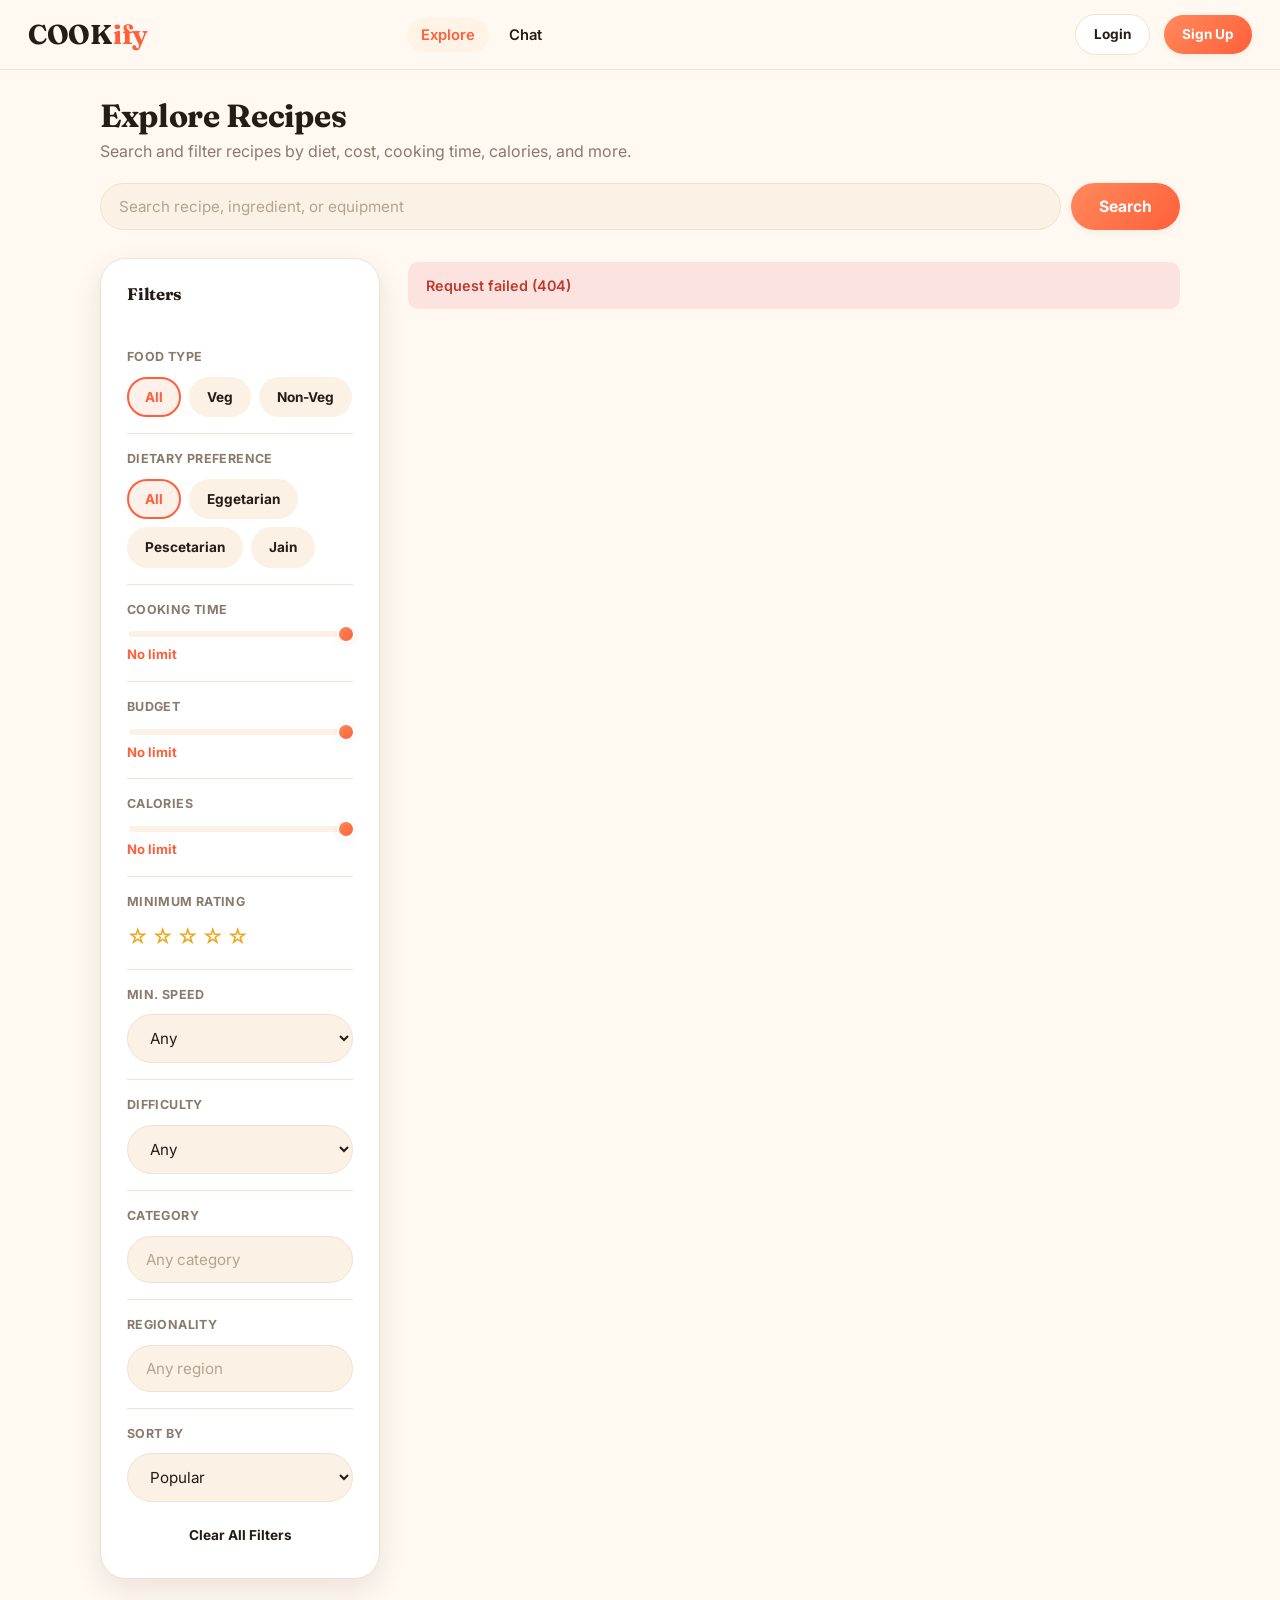
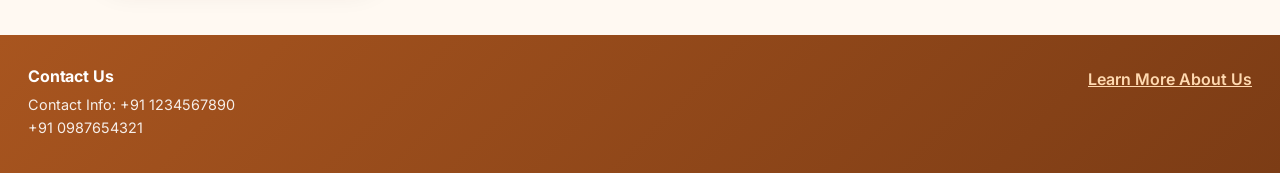
==== commit 96d6e22b: "Fix post-redesign regressions: DB connection race, language dropdown, nav, video display - Remove AU" ====
--- a/src/main/resources/static/browse.html
+++ b/src/main/resources/static/browse.html
@@ -14,7 +14,6 @@
     <a href="index.html" class="logo"><span class="cook">COOK</span><span class="ify">ify</span></a>
     <ul class="nav-links">
       <li><a href="browse.html">Explore</a></li>
-      <li><a href="recipe-form.html">Become a Creator</a></li>
       <li><a href="chat.html">Chat</a></li>
     </ul>
     <div id="google_translate_element"></div>
--- a/src/main/resources/static/css/styles.css
+++ b/src/main/resources/static/css/styles.css
@@ -944,7 +944,8 @@
   background: var(--nonveg-text);
 }
 
-.recipe-card.veg .diet-dot {
+.recipe-card.veg .diet-dot,
+.diet-badge.veg .diet-dot {
   background: var(--veg-text);
 }
 
@@ -1346,6 +1347,41 @@
 
 #google_translate_element {
   font-size: 0.8rem;
+  line-height: 1;
+}
+
+/* Google injects this markup itself (InlineLayout.SIMPLE), so it can
+   only be restyled via its own classes, not by editing our HTML. */
+.goog-te-gadget-simple {
+  display: inline-flex !important;
+  align-items: center;
+  gap: 6px;
+  background: var(--surface) !important;
+  border: 1px solid var(--border) !important;
+  border-radius: var(--radius-pill) !important;
+  padding: 7px 14px !important;
+  font-family: var(--font-body) !important;
+  box-shadow: var(--shadow-sm);
+  cursor: pointer;
+}
+
+.goog-te-gadget-simple .goog-te-menu-value {
+  color: var(--text) !important;
+  font-size: 0.82rem !important;
+  font-weight: 500;
+}
+
+.goog-te-gadget-simple .goog-te-menu-value:hover {
+  text-decoration: none !important;
+}
+
+.goog-te-gadget-simple .goog-te-menu-value span {
+  border: none !important;
+  color: inherit !important;
+}
+
+.goog-te-gadget-icon {
+  display: none !important;
 }
 
 /* ---------- Utility ---------- */
